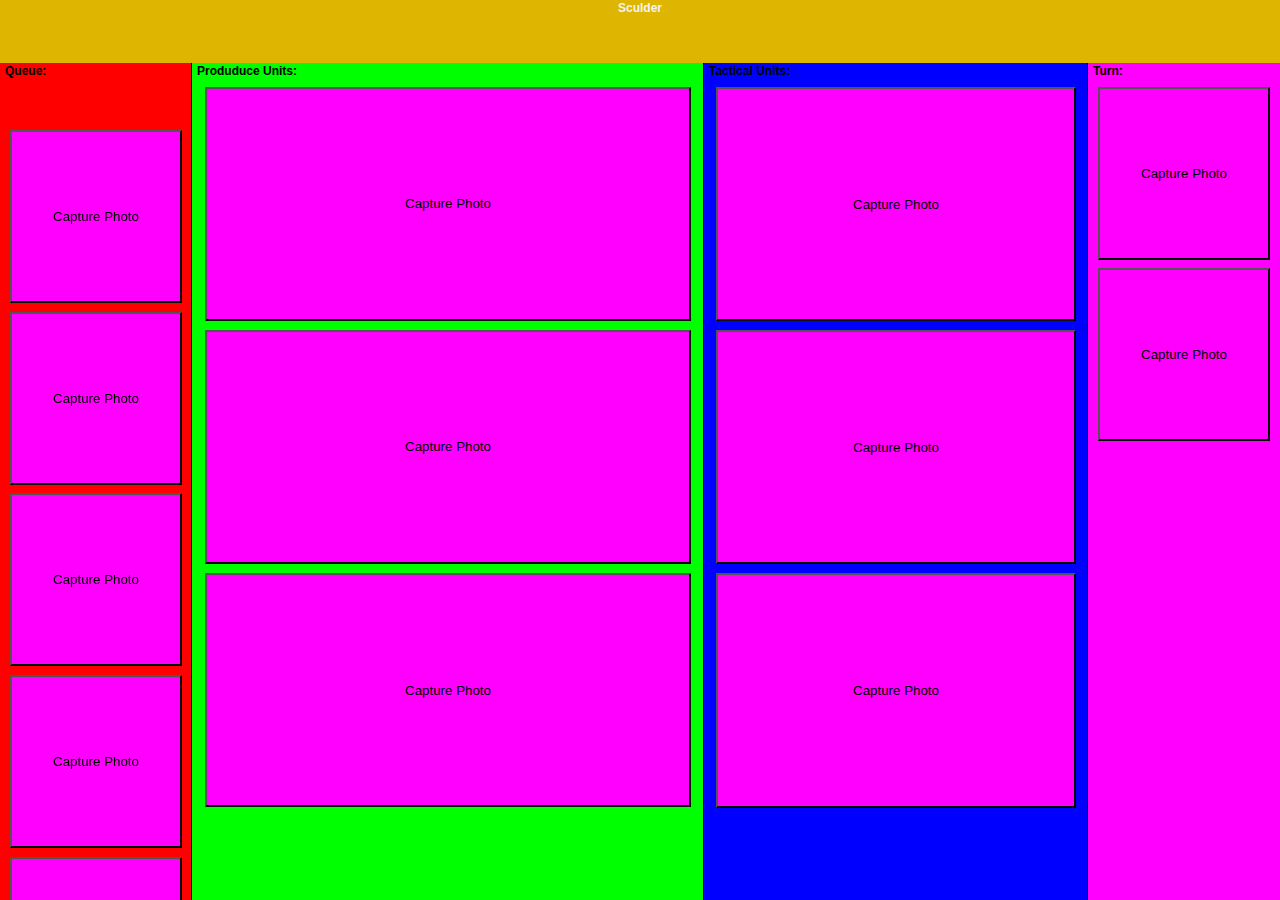
==== index.html @ 72d276f3 "full their layout" ====
<!DOCTYPE HTML>
<html>
    <head>
		<title>Sculder</title>
        <link rel="stylesheet" href="css/styles.css" />
		<meta name="viewport" content="width=device-width, initial-scale=1.0, user-scalable=0, minimum-scale=1.0, maximum-scale=1.0">
		<meta name="apple-mobile-web-app-capable" content="yes" />
		<script src="js/phonegap.js"></script>
		<script type="text/javascript" src="js/iscroll.js"></script>
		<script type="text/javascript" src="js/jquery.js"></script>
		<script>
			document.addEventListener('touchmove', function(e) { e.preventDefault(); }, false);
		</script>
		<script type="text/javascript">
			var myScroll;
			function loaded() {
				myScroll = new iScroll('wrapper', { hScrollbar: false, vScrollbar: false });
			}
			document.addEventListener('touchmove', function (e) { e.preventDefault(); }, false);
			document.addEventListener('DOMContentLoaded', function () { setTimeout(loaded, 200); }, false);
		</script>
		
		<script type="text/javascript">
			$(window).load(function(){
				var qw = $('.que_btn').width();
				$('.que_btn').css({
					'height': qw + 'px'
				});
				var tw = $('.turn_btn').width();
				$('.turn_btn').css({
					'height': tw + 'px'
				});
			});
		</script>


	</head>

	
	<body>
		<header>
			<h1>Sculder</h1>
		</header>
		<footer>
			<div id="their_que">
				<div id="border-right"></div>
				<h2>Queue:</h2>
				<div id="wrapper" style="overflow: hidden;">
					<div id="scroller" style="-webkit-transition: -webkit-transform 0ms; -webkit-transform-origin: 0px 0px;">
						<ul id="thelist">
							<div class="que_btn"><button onclick="">Capture Photo</button></div>
							<div class="que_btn"><button onclick="">Capture Photo</button></div>
							<div class="que_btn"><button onclick="">Capture Photo</button></div>
							<div class="que_btn"><button onclick="">Capture Photo</button></div>
							<div class="que_btn"><button onclick="">Capture Photo</button></div>
						</ul>
					</div>
				</div>
			</div>
			
			<div id="their_production">
				<div id="border-right"></div>
				<h2>Produduce Units:</h2>
				<div class="prod_btn"><button onclick="">Capture Photo</button></div>
				<div class="prod_btn"><button onclick="">Capture Photo</button></div>
				<div class="prod_btn"><button onclick="">Capture Photo</button></div>
			</div>
			
			<div id="their_tactical">
				<div id="border-right"></div>
				<h2>Tactical Units:</h2>
				<div class="tact_btn"><button onclick="">Capture Photo</button></div>
				<div class="tact_btn"><button onclick="">Capture Photo</button></div>
				<div class="tact_btn"><button onclick="">Capture Photo</button></div>				
			</div>
			
			<div id="their_trun">
				<h2>Turn:</h2>
				<div class="turn_btn"><button onclick="">Capture Photo</button></div>
				<div class="turn_btn"><button onclick="">Capture Photo</button></div>
			</div>
		</footer>
	</body>

</html>
---- css/styles.css ----
/*  Main Styles */
body{
    background: #222;
	font-family:Verdana,Arial;
	font-size:12px;
}
header{
    top:0; left:0;
    height:7%;
    background-color:#deb500;
    padding:0;
    position:absolute;
    width:100%;
    text-align:center;
    color:#f3f3f3;
    font-weight:bold;
}

footer{
	left:0;
	top:7%;
    height:93%;
    background-color:#FFFFFF;
    position:absolute;
    width:100%;
}

h1{
	margin: 0px;
	margin-top: 1px;
	font-size:1em;
}

h2{
	margin: 0px;
	margin-top: 1px;
	margin-left: 5px;
	font-size:1em;
}
#wrapper {
    position:absolute;
    z-index:1;
    top:5%; bottom:0%; left:0;
    width:100%;
    overflow:auto;
}
#main-content {
    position:absolute;
    z-index:1;
    width:100%;
    padding:0;
}

/**********design************/

#border-right{
	width:1px;
    background-color:#000;
	height:100%;
	float:right;
}

#border-left{
	width:1px;
    background-color:#000;
	height:100%;
	float:left;
}

#their_que{
	height:100%;
	width:15%;
    background-color:#FF0000;
	float:left;
}


#their_production{
	height:100%;
	width:40%;
    background-color:#00FF00;
	float:left;
}

#their_tactical{
	height:100%;
	width:30%;
    background-color:#0000FF;
	float:left;
}

#their_trun{
	height:100%;
	width:15%;
    background-color:#FF00FF;
	float:left;
}

/***********stuff**********/
.que_btn{
	width:90%;
	margin-left:5%;
	margin-top:4.5%;
	float:left;
}

.prod_btn{
	width:95%;
	height:28%;
	margin-left:2.5%;
	margin-top:1.7%;
	float:left;
}

.tact_btn{
	width:94%;
	height:28%;
	margin-left:3%;
	margin-top:2.3%;
	float:left;
}

.turn_btn{
	width:90%;
	margin-left:5%;
	margin-top:4.5%;
	float:left;
}


button{
    background-color:#FF00FF;
	width:100%;
	height:100%;
	float:left;
}

#wrapper {
	left:0;
	top:7%;
	width:15%;
}

#scroller {
	width:100%;
	padding:0;
}

#scroller ul {
	list-style:none;
	padding:0;
	margin:0;
	width:100%;
	text-align:left;
	overflow:hidden;
}
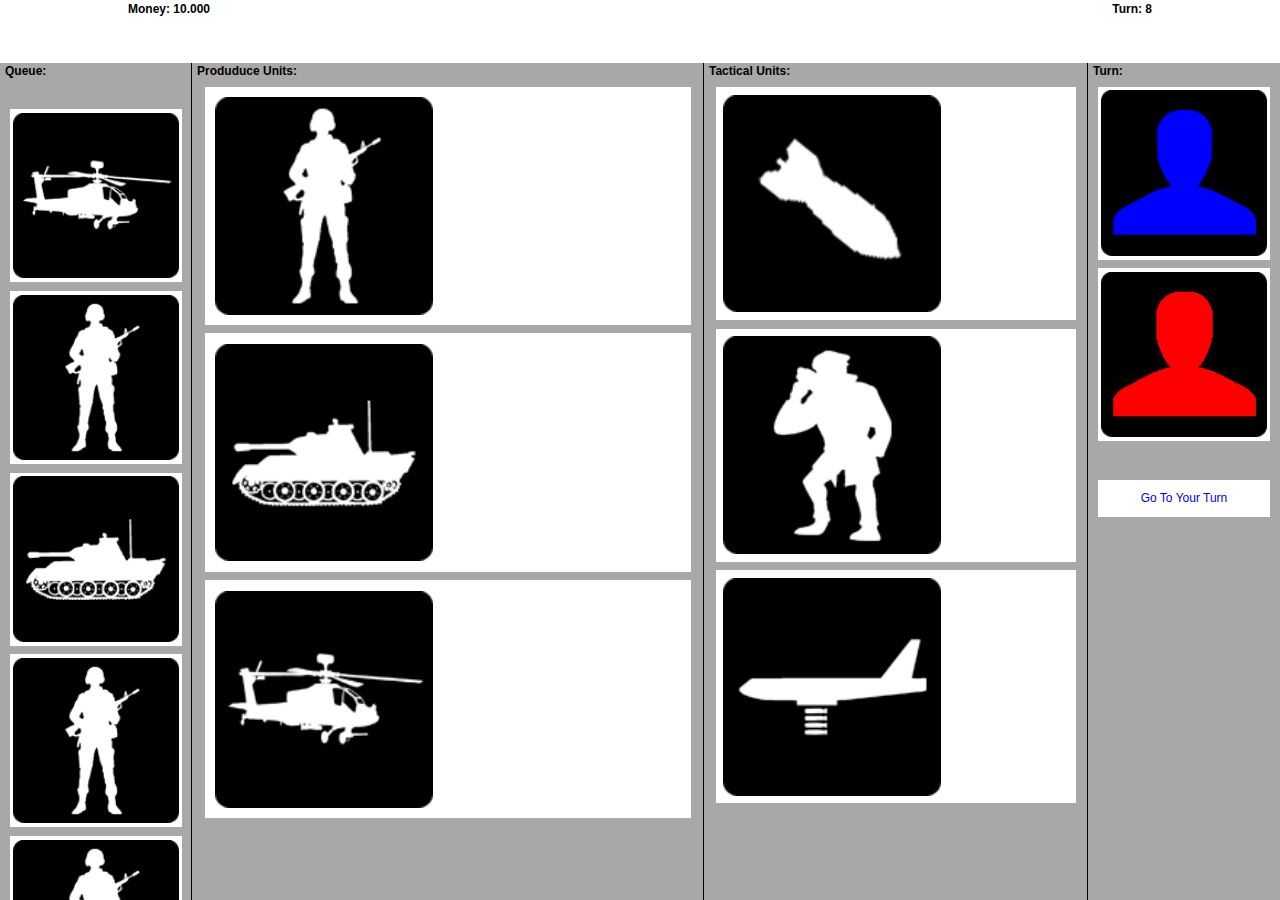
==== commit a5c7f7fb: "full layout" ====
--- a/index.html
+++ b/index.html
@@ -1,16 +1,13 @@
 <!DOCTYPE HTML>
 <html>
     <head>
-		<title>Sculder</title>
-        <link rel="stylesheet" href="css/styles.css" />
+		<title>Their Turn</title>
+        <link rel="stylesheet" href="css/their_style.css" />
 		<meta name="viewport" content="width=device-width, initial-scale=1.0, user-scalable=0, minimum-scale=1.0, maximum-scale=1.0">
 		<meta name="apple-mobile-web-app-capable" content="yes" />
 		<script src="js/phonegap.js"></script>
 		<script type="text/javascript" src="js/iscroll.js"></script>
 		<script type="text/javascript" src="js/jquery.js"></script>
-		<script>
-			document.addEventListener('touchmove', function(e) { e.preventDefault(); }, false);
-		</script>
 		<script type="text/javascript">
 			var myScroll;
 			function loaded() {
@@ -39,20 +36,20 @@
 	
 	<body>
 		<header>
-			<h1>Sculder</h1>
+			<h1>Money: 10.000</h1><h3>Turn: 8</h3>
 		</header>
 		<footer>
 			<div id="their_que">
 				<div id="border-right"></div>
 				<h2>Queue:</h2>
 				<div id="wrapper" style="overflow: hidden;">
-					<div id="scroller" style="-webkit-transition: -webkit-transform 0ms; -webkit-transform-origin: 0px 0px;">
+					<div id="scroller" style="-webkit-transition: -webkit-transform 0ms; -webkit-transform-origin: 0px 0px; -webkit-transform: translate(0px, 0px) scale(1) translateZ(0px);">
 						<ul id="thelist">
-							<div class="que_btn"><button onclick="">Capture Photo</button></div>
-							<div class="que_btn"><button onclick="">Capture Photo</button></div>
-							<div class="que_btn"><button onclick="">Capture Photo</button></div>
-							<div class="que_btn"><button onclick="">Capture Photo</button></div>
-							<div class="que_btn"><button onclick="">Capture Photo</button></div>
+							<div class="que_btn"><img src="img/unit_3.png"/></div>
+							<div class="que_btn"><img src="img/unit_1.png"/></div>
+							<div class="que_btn"><img src="img/unit_2.png"/></div>
+							<div class="que_btn"><img src="img/unit_1.png"/></div>
+							<div class="que_btn"><img src="img/unit_1.png"/></div>
 						</ul>
 					</div>
 				</div>
@@ -61,23 +58,24 @@
 			<div id="their_production">
 				<div id="border-right"></div>
 				<h2>Produduce Units:</h2>
-				<div class="prod_btn"><button onclick="">Capture Photo</button></div>
-				<div class="prod_btn"><button onclick="">Capture Photo</button></div>
-				<div class="prod_btn"><button onclick="">Capture Photo</button></div>
+				<div class="prod_btn"><img src="img/unit_1.png"/></div>
+				<div class="prod_btn"><img src="img/unit_2.png"/></div>
+				<div class="prod_btn"><img src="img/unit_3.png"/></div>
 			</div>
 			
 			<div id="their_tactical">
 				<div id="border-right"></div>
 				<h2>Tactical Units:</h2>
-				<div class="tact_btn"><button onclick="">Capture Photo</button></div>
-				<div class="tact_btn"><button onclick="">Capture Photo</button></div>
-				<div class="tact_btn"><button onclick="">Capture Photo</button></div>				
+				<div class="tact_btn"><img src="img/tact_1.png"/></div>
+				<div class="tact_btn"><img src="img/tact_2.png"/></div>
+				<div class="tact_btn"><img src="img/tact_3.png"/></div>				
 			</div>
 			
 			<div id="their_trun">
 				<h2>Turn:</h2>
-				<div class="turn_btn"><button onclick="">Capture Photo</button></div>
-				<div class="turn_btn"><button onclick="">Capture Photo</button></div>
+				<div class="turn_btn"><img src="img/user_1.png"/></div>
+				<div class="turn_btn"><img src="img/user_2.png"/></div>
+				<a href="your.html"><div class="your_turn_btn">Go To Your Turn</div></a>
 			</div>
 		</footer>
 	</body>
--- a/css/their_style.css
+++ b/css/their_style.css
@@ -0,0 +1,253 @@
+/*  Main Styles */
+body{
+    background: #222;
+	font-family:Verdana,Arial;
+	font-size:12px;
+	overflow:hidden;
+}
+header{
+    top:0; left:0;
+    height:7%;
+    background-color:#FFFFFF;
+    padding:0;
+    position:absolute;
+    width:100%;
+    text-align:center;
+    color:#000;
+    font-weight:bold;
+}
+
+footer{
+	left:0;
+	top:7%;
+    height:93%;
+    background-color:#FFFFFF;
+    position:absolute;
+    width:100%;
+}
+
+h1{
+	margin: 0px;
+	margin-top: 2px;
+	margin-left: 10%;
+	font-size:1em;
+	float: left;
+}
+
+h3{
+	margin: 0px;
+	margin-top: 2px;
+	margin-right:10%;
+	font-size:1em;
+	float: right;
+}
+
+h2{
+	margin: 0px;
+	margin-top: 1px;
+	margin-left: 5px;
+	font-size:1em;
+}
+#wrapper {
+    position:absolute;
+    z-index:1;
+    top:5%; bottom:0%; left:0;
+    width:100%;
+    overflow:auto;
+}
+#main-content {
+    position:absolute;
+    z-index:1;
+    width:100%;
+    padding:0;
+}
+
+/**********design************/
+
+#border-right{
+	width:1px;
+    background-color:#000;
+	height:100%;
+	float:right;
+}
+
+#border-left{
+	width:1px;
+    background-color:#000;
+	height:100%;
+	float:left;
+}
+
+#their_que{
+	height:100%;
+	width:15%;
+    background-color:#a8a8a8;
+	float:left;
+}
+
+
+#their_production{
+	height:100%;
+	width:40%;
+    background-color:#a8a8a8;
+	float:left;
+}
+
+#their_tactical{
+	height:100%;
+	width:30%;
+    background-color:#a8a8a8;
+	float:left;
+}
+
+#their_trun{
+	height:100%;
+	width:15%;
+    background-color:#a8a8a8;
+	float:left;
+}
+
+#your_units{
+	height:100%;
+	width:45%;
+    background-color:#a8a8a8;
+	float:left;
+}
+
+
+#your_baracks{
+	height:100%;
+	width:40%;
+    background-color:#a8a8a8;
+	float:left;
+}
+
+#your_turn{
+	height:100%;
+	width:15%;
+    background-color:#a8a8a8;
+	float:left;
+}
+
+/***********stuff**********/
+.que_btn{
+	width:86%;
+	margin-left:5%;
+	margin-top:4.5%;
+	float:left;
+	padding:2%;
+    background-color:#FFFFFF;
+}
+
+.prod_btn{
+	width:91%;
+	height:26%;
+	margin-left:2.5%;
+	margin-top:1.7%;
+	float:left;
+	padding:2%;
+    background-color:#FFFFFF;
+}
+
+.tact_btn{
+	width:90%;
+	height:26%;
+	margin-left:3%;
+	margin-top:2.3%;
+	float:left;
+	padding:2%;
+    background-color:#FFFFFF;
+}
+
+.turn_btn{
+	width:86%;
+	margin-left:5%;
+	margin-top:4.5%;
+	float:left;
+	padding:2%;
+    background-color:#FFFFFF;
+}
+
+
+button{
+    background-color:#FF00FF;
+	width:100%;
+	height:100%;
+	float:left;
+	padding:0px;
+}
+
+#wrapper {
+	left:0;
+	top:4.5%;
+	width:15%;
+}
+
+#scroller {
+	width:100%;
+	padding:0;
+}
+
+#scroller ul {
+	list-style:none;
+	padding:0;
+	margin:0;
+	width:100%;
+	text-align:left;
+	overflow:hidden;
+}
+
+
+.que_btn img {
+    width:100%;
+    height:100%;
+	margin:0px;
+}
+
+.prod_btn img {
+    width:auto;
+    height:100%;
+	float:left;
+	margin:0px;
+}
+
+.tact_btn img {
+    width:auto;
+    height:100%;
+	float:left;
+	margin:0px;
+}
+
+.turn_btn img {
+    width:auto;
+    height:100%;
+	float:left;
+	margin:0px;
+}
+
+.your_turn_btn{
+	width:86%;
+	margin-top:20%;
+	margin-left:5%;
+	text-align:center;
+	padding:2%;
+	padding-top:6%;
+	padding-bottom:6%;
+    background-color:#FFFFFF;
+	float:left;
+}
+
+.unit_btn{
+	width:25.5%;
+	margin-left:3%;
+	margin-top:3%;
+	float:left;
+	padding:2%;
+    background-color:#FFFFFF;
+}
+
+.unit_btn img {
+    width:100%;
+    height:100%;
+	margin:0px;
+}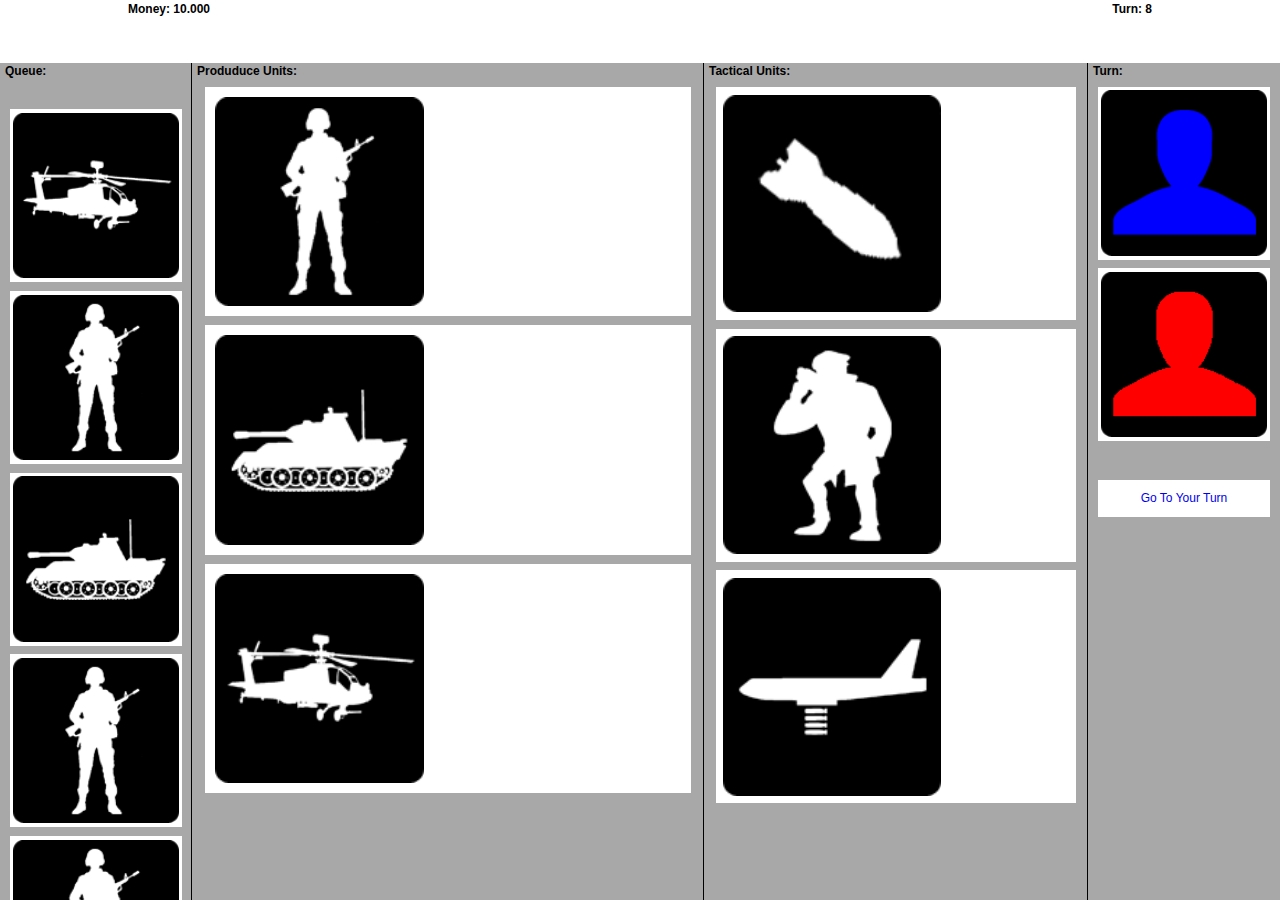
==== commit 7736ba24: "fix hope" ====
--- a/index.html
+++ b/index.html
@@ -58,9 +58,9 @@
 			<div id="their_production">
 				<div id="border-right"></div>
 				<h2>Produduce Units:</h2>
-				<div class="prod_btn"><img src="img/unit_1.png"/></div>
-				<div class="prod_btn"><img src="img/unit_2.png"/></div>
-				<div class="prod_btn"><img src="img/unit_3.png"/></div>
+				<div class="prod_btn"><div class="prod_btn_img"><img src="img/unit_1.png"/></div></div>
+				<div class="prod_btn"><div class="prod_btn_img"><img src="img/unit_2.png"/></div></div>
+				<div class="prod_btn"><div class="prod_btn_img"><img src="img/unit_3.png"/></div></div>
 			</div>
 			
 			<div id="their_tactical">
--- a/css/their_style.css
+++ b/css/their_style.css
@@ -141,12 +141,18 @@
 
 .prod_btn{
 	width:91%;
-	height:26%;
+	height:25%;
 	margin-left:2.5%;
 	margin-top:1.7%;
 	float:left;
 	padding:2%;
     background-color:#FFFFFF;
+}
+
+.prod_btn_img{
+	width:31%;
+	height:100%;
+	float:left;
 }
 
 .tact_btn{
@@ -204,16 +210,16 @@
 	margin:0px;
 }
 
-.prod_btn img {
+.prod_btn_img img {
+    height:100%;
     width:auto;
-    height:100%;
 	float:left;
 	margin:0px;
 }
 
 .tact_btn img {
+    height:100%;
     width:auto;
-    height:100%;
 	float:left;
 	margin:0px;
 }
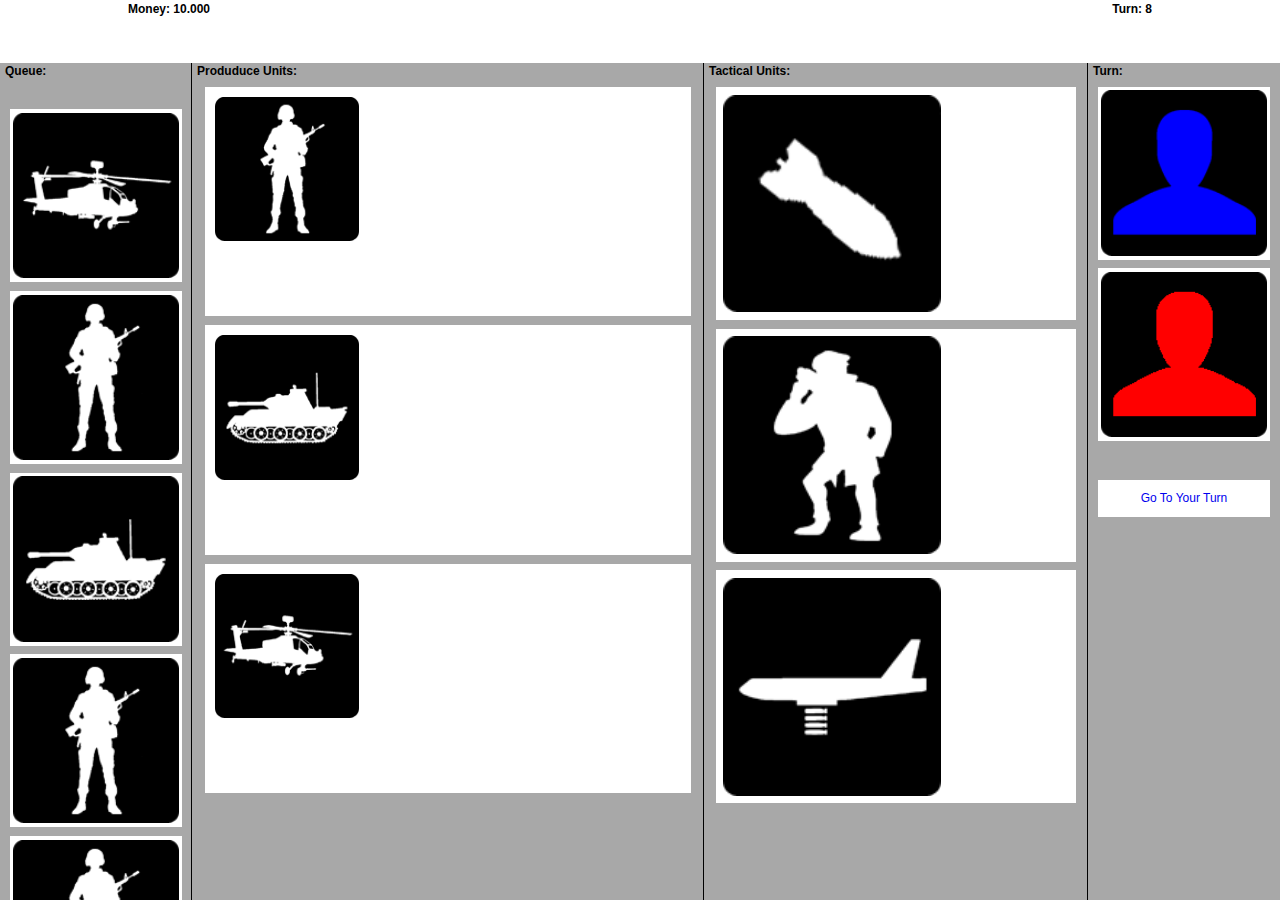
==== commit b55c1da8: "popup_start" ====
--- a/index.html
+++ b/index.html
@@ -29,15 +29,23 @@
 				});
 			});
 		</script>
-
-
+		
+		<link type='text/css' href='css/basic.css' rel='stylesheet' media='screen' />
+		<script type='text/javascript' src='js/jquery.simplemodal.js'></script>
+		<script type='text/javascript' src='js/basic.js'></script>
+		
 	</head>
 
 	
 	<body>
+	<div id='container'>
+	<div id='content'>
+	<div id='basic-modal'>
+	
 		<header>
 			<h1>Money: 10.000</h1><h3>Turn: 8</h3>
 		</header>
+		
 		<footer>
 			<div id="their_que">
 				<div id="border-right"></div>
@@ -58,7 +66,7 @@
 			<div id="their_production">
 				<div id="border-right"></div>
 				<h2>Produduce Units:</h2>
-				<div class="prod_btn"><div class="prod_btn_img"><img src="img/unit_1.png"/></div></div>
+				<a href='#' class='basic'><div class="prod_btn"><div class="prod_btn_img"><img src="img/unit_1.png"/></div></div></a>
 				<div class="prod_btn"><div class="prod_btn_img"><img src="img/unit_2.png"/></div></div>
 				<div class="prod_btn"><div class="prod_btn_img"><img src="img/unit_3.png"/></div></div>
 			</div>
@@ -77,7 +85,22 @@
 				<div class="turn_btn"><img src="img/user_2.png"/></div>
 				<a href="your.html"><div class="your_turn_btn">Go To Your Turn</div></a>
 			</div>
+			
 		</footer>
+	</div>
+		<!-- modal content -->
+		<div id="basic-modal-content">
+			<h3>Basic Modal Dialog</h3>
+			<p>For this demo, SimpleModal is using this "hidden" data for its content. You can also populate the modal dialog with an AJAX response, standard HTML or DOM element(s).</p>
+			<button>hoi</button>
+		</div>
+
+		<!-- preload the images -->
+		<div style='display:none'>
+			<img src='img/basic/x.png' alt='' />
+		</div>
+	</div>
+	</div>
 	</body>
 
 </html>--- a/css/their_style.css
+++ b/css/their_style.css
@@ -211,8 +211,8 @@
 }
 
 .prod_btn_img img {
-    height:100%;
-    width:auto;
+    height:auto;
+    width:100%;
 	float:left;
 	margin:0px;
 }
--- a/css/basic.css
+++ b/css/basic.css
@@ -0,0 +1,55 @@
+/*
+ * SimpleModal Basic Modal Dialog
+ * http://simplemodal.com
+ *
+ * Copyright (c) 2013 Eric Martin - http://ericmmartin.com
+ *
+ * Licensed under the MIT license:
+ *   http://www.opensource.org/licenses/mit-license.php
+ */
+
+#basic-modal-content {display:none;}
+
+#basic2-modal-content {display:none;}
+
+/* Overlay */
+#simplemodal-overlay {background-color:#000;}
+
+/* Container */
+#simplemodal-container {
+	height:70%; 
+	width:70%; 
+	color:#bbb; 
+	background-color:#333; 
+	border:4px solid #444; 
+	padding:12px;
+}
+#simplemodal-container .simplemodal-data {
+	padding:8px;
+}
+#simplemodal-container code {
+	background:#141414;
+	border-left:3px solid #65B43D;
+	color:#bbb;
+	display:block;
+	font-size:12px;
+	margin-bottom:12px;
+	padding:4px 6px 6px;
+}
+#simplemodal-container a {
+	color:#ddd;
+}
+#simplemodal-container a.modalCloseImg {
+	background:url(../img/basic/x.png) no-repeat;
+	width:25px;
+	height:29px;
+	display:inline;
+	z-index:3200;
+	position:absolute;
+	top:-15px;
+	right:-16px;
+	cursor:pointer;
+}
+#simplemodal-container h3 {
+	color:#84b8d9;
+}
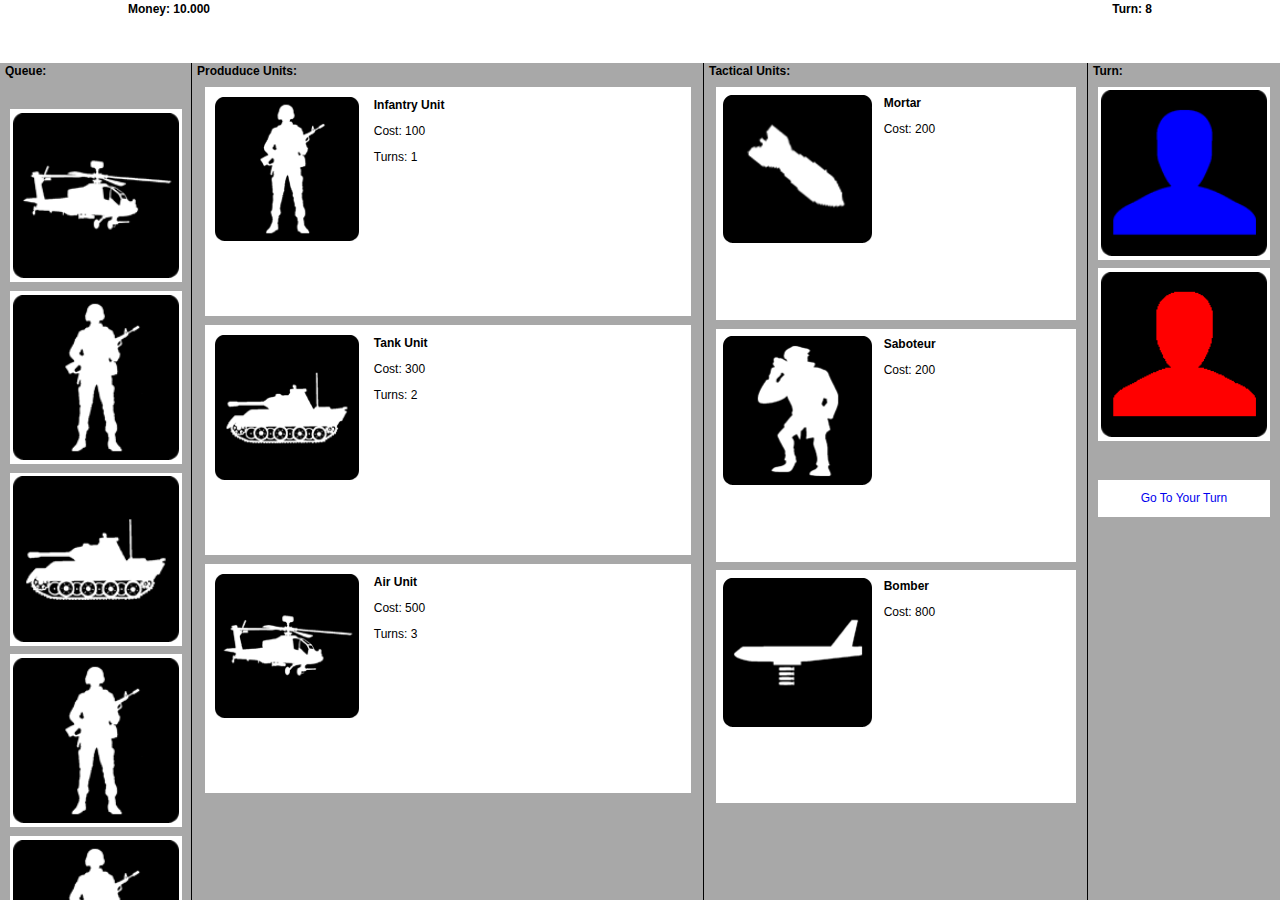
==== commit 7196425d: "popup update" ====
--- a/index.html
+++ b/index.html
@@ -66,17 +66,68 @@
 			<div id="their_production">
 				<div id="border-right"></div>
 				<h2>Produduce Units:</h2>
-				<a href='#' class='basic'><div class="prod_btn"><div class="prod_btn_img"><img src="img/unit_1.png"/></div></div></a>
-				<div class="prod_btn"><div class="prod_btn_img"><img src="img/unit_2.png"/></div></div>
-				<div class="prod_btn"><div class="prod_btn_img"><img src="img/unit_3.png"/></div></div>
+				<a href='#' class='prod1'>
+					<div class="prod_btn">
+						<div class="prod_btn_img"><img src="img/unit_1.png"/></div>
+						<div class="prod_btn_txt_box">
+							<h2>Infantry Unit</h2>
+							<p>Cost: 100</p>
+							<p>Turns: 1</p>
+						</div>
+					</div>
+				</a>
+				<a href='#' class='prod2'>
+					<div class="prod_btn">
+						<div class="prod_btn_img"><img src="img/unit_2.png"/></div>
+						<div class="prod_btn_txt_box">
+							<h2>Tank Unit</h2>
+							<p>Cost: 300</p>
+							<p>Turns: 2</p>
+						</div>
+					</div>
+				</a>
+				<a href='#' class='prod3'>
+					<div class="prod_btn">
+						<div class="prod_btn_img"><img src="img/unit_3.png"/></div>
+						<div class="prod_btn_txt_box">
+							<h2>Air Unit</h2>
+							<p>Cost: 500</p>
+							<p>Turns: 3</p>
+						</div>
+					</div>
+				</a>
 			</div>
 			
 			<div id="their_tactical">
 				<div id="border-right"></div>
 				<h2>Tactical Units:</h2>
-				<div class="tact_btn"><img src="img/tact_1.png"/></div>
-				<div class="tact_btn"><img src="img/tact_2.png"/></div>
-				<div class="tact_btn"><img src="img/tact_3.png"/></div>				
+				<a href='#' class='tact1'>
+					<div class="tact_btn">
+						<div class="tact_btn_img"><img src="img/tact_1.png"/></div>
+						<div class="tact_btn_txt_box">
+							<h2>Mortar</h2>
+							<p>Cost: 200</p>
+						</div>
+					</div>
+				</a>
+				<a href='#' class='tact2'>
+					<div class="tact_btn">
+						<div class="tact_btn_img"><img src="img/tact_2.png"/></div>
+						<div class="tact_btn_txt_box">
+							<h2>Saboteur</h2>
+							<p>Cost: 200</p>
+						</div>
+					</div>
+				</a>
+				<a href='#' class='tact3'>
+					<div class="tact_btn">
+						<div class="tact_btn_img"><img src="img/tact_3.png"/></div>
+						<div class="tact_btn_txt_box">
+							<h2>Bomber</h2>
+							<p>Cost: 800</p>
+						</div>
+					</div>
+				</a>		
 			</div>
 			
 			<div id="their_trun">
@@ -89,10 +140,30 @@
 		</footer>
 	</div>
 		<!-- modal content -->
-		<div id="basic-modal-content">
-			<h3>Basic Modal Dialog</h3>
-			<p>For this demo, SimpleModal is using this "hidden" data for its content. You can also populate the modal dialog with an AJAX response, standard HTML or DOM element(s).</p>
-			<button>hoi</button>
+		<div id="prod1">
+			<h2>Produce Infantry Unit</h2>
+			<p>some text</p>
+			<button>Confirm</button>
+		</div>
+		<div id="prod2">
+			For this demo, SimpleModal is using this "hidden" data for its content. You can also populate the modal dialog with an AJAX response, standard HTML or DOM element(s).
+			<button>hoi 2</button>
+		</div>
+		<div id="prod3">
+			For this demo, SimpleModal is using this "hidden" data for its content. You can also populate the modal dialog with an AJAX response, standard HTML or DOM element(s).
+			<button>hoi 3</button>
+		</div>
+		<div id="tact1">
+			For this demo, SimpleModal is using this "hidden" data for its content. You can also populate the modal dialog with an AJAX response, standard HTML or DOM element(s).
+			<button>hoi 1</button>
+		</div>
+		<div id="tact2">
+			For this demo, SimpleModal is using this "hidden" data for its content. You can also populate the modal dialog with an AJAX response, standard HTML or DOM element(s).
+			<button>hoi 2</button>
+		</div>
+		<div id="tact3">
+			For this demo, SimpleModal is using this "hidden" data for its content. You can also populate the modal dialog with an AJAX response, standard HTML or DOM element(s).
+			<button>hoi 3</button>
 		</div>
 
 		<!-- preload the images -->
--- a/css/their_style.css
+++ b/css/their_style.css
@@ -34,6 +34,20 @@
 	float: left;
 }
 
+h2{
+	margin: 0px;
+	margin-top: 1px;
+	margin-left: 5px;
+	font-size:1em;
+	color:#000;
+}
+
+p{
+	margin-left: 5px;
+	font-size:1em;
+	color:#000;
+}
+
 h3{
 	margin: 0px;
 	margin-top: 2px;
@@ -42,12 +56,7 @@
 	float: right;
 }
 
-h2{
-	margin: 0px;
-	margin-top: 1px;
-	margin-left: 5px;
-	font-size:1em;
-}
+
 #wrapper {
     position:absolute;
     z-index:1;
@@ -155,6 +164,13 @@
 	float:left;
 }
 
+.prod_btn_txt_box{
+	margin-left:2%;
+	width:67%;
+	height:100%;
+	float:left;
+}
+
 .tact_btn{
 	width:90%;
 	height:26%;
@@ -163,6 +179,19 @@
 	float:left;
 	padding:2%;
     background-color:#FFFFFF;
+}
+
+.tact_btn_img{
+	width:43%;
+	height:100%;
+	float:left;
+}
+
+.tact_btn_txt_box{
+	margin-left:2%;
+	width:55%;
+	height:100%;
+	float:left;
 }
 
 .turn_btn{
@@ -217,9 +246,9 @@
 	margin:0px;
 }
 
-.tact_btn img {
-    height:100%;
-    width:auto;
+.tact_btn_img img {
+    height:auto;
+    width:100%;
 	float:left;
 	margin:0px;
 }
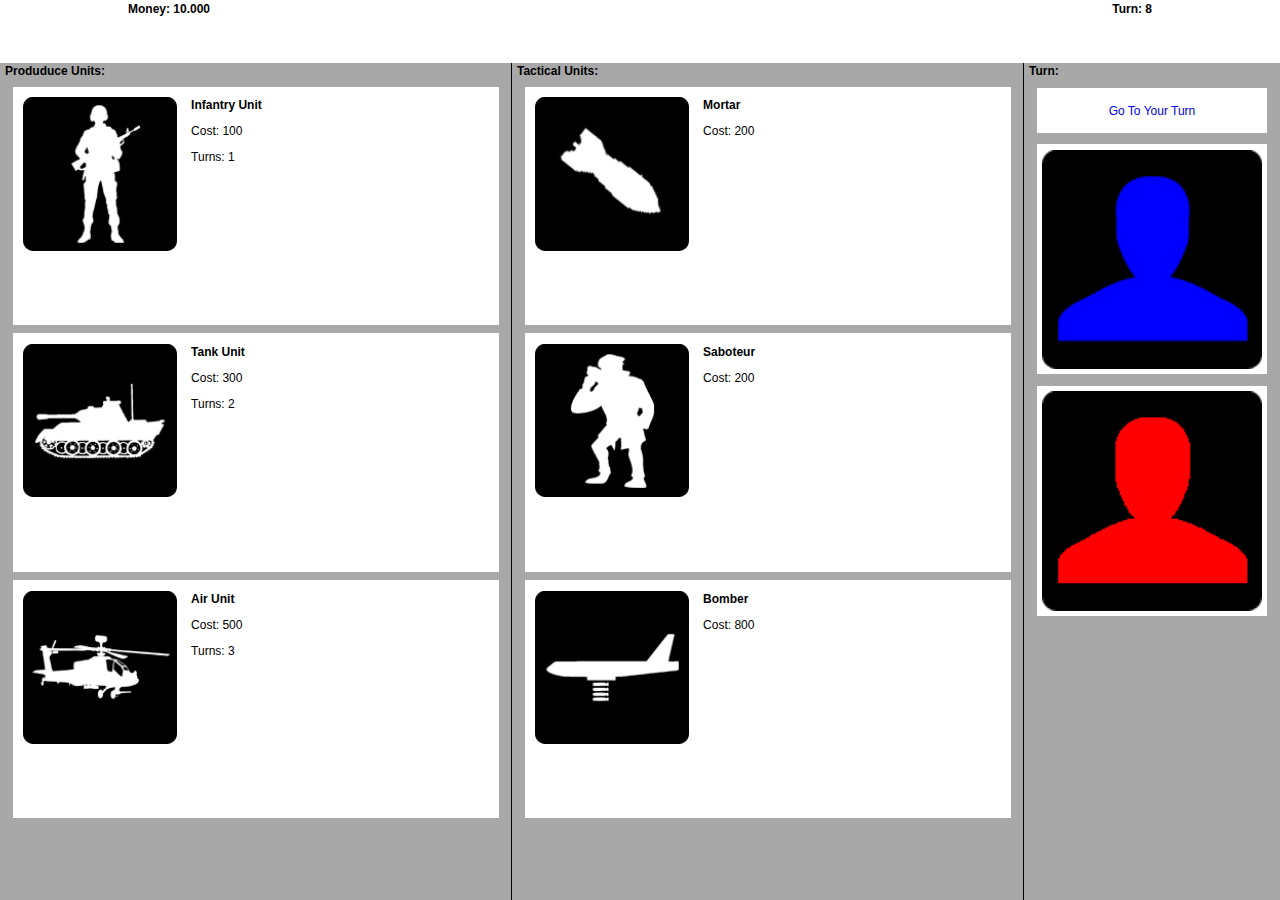
==== commit ae58dd0d: "new design" ====
--- a/index.html
+++ b/index.html
@@ -47,22 +47,6 @@
 		</header>
 		
 		<footer>
-			<div id="their_que">
-				<div id="border-right"></div>
-				<h2>Queue:</h2>
-				<div id="wrapper" style="overflow: hidden;">
-					<div id="scroller" style="-webkit-transition: -webkit-transform 0ms; -webkit-transform-origin: 0px 0px; -webkit-transform: translate(0px, 0px) scale(1) translateZ(0px);">
-						<ul id="thelist">
-							<div class="que_btn"><img src="img/unit_3.png"/></div>
-							<div class="que_btn"><img src="img/unit_1.png"/></div>
-							<div class="que_btn"><img src="img/unit_2.png"/></div>
-							<div class="que_btn"><img src="img/unit_1.png"/></div>
-							<div class="que_btn"><img src="img/unit_1.png"/></div>
-						</ul>
-					</div>
-				</div>
-			</div>
-			
 			<div id="their_production">
 				<div id="border-right"></div>
 				<h2>Produduce Units:</h2>
@@ -132,38 +116,43 @@
 			
 			<div id="their_trun">
 				<h2>Turn:</h2>
+				<a href="your.html"><div class="your_turn_btn">Go To Your Turn</div></a>
 				<div class="turn_btn"><img src="img/user_1.png"/></div>
 				<div class="turn_btn"><img src="img/user_2.png"/></div>
-				<a href="your.html"><div class="your_turn_btn">Go To Your Turn</div></a>
 			</div>
 			
 		</footer>
 	</div>
 		<!-- modal content -->
 		<div id="prod1">
-			<h2>Produce Infantry Unit</h2>
+			<h4>Produce Infantry Unit</h4>
 			<p>some text</p>
-			<button>Confirm</button>
+			<button class="simplemodal-close">Confirm</button>
 		</div>
 		<div id="prod2">
-			For this demo, SimpleModal is using this "hidden" data for its content. You can also populate the modal dialog with an AJAX response, standard HTML or DOM element(s).
-			<button>hoi 2</button>
+			<h4>Produce Tank Unit</h4>
+			<p>some text</p>
+			<button class="simplemodal-close">Confirm</button>
 		</div>
 		<div id="prod3">
-			For this demo, SimpleModal is using this "hidden" data for its content. You can also populate the modal dialog with an AJAX response, standard HTML or DOM element(s).
-			<button>hoi 3</button>
+			<h4>Produce Air Unit</h4>
+			<p>some text</p>
+			<button class="simplemodal-close">Confirm</button>
 		</div>
 		<div id="tact1">
-			For this demo, SimpleModal is using this "hidden" data for its content. You can also populate the modal dialog with an AJAX response, standard HTML or DOM element(s).
-			<button>hoi 1</button>
+			<h4>Use Mortar</h4>
+			<p>some text</p>
+			<button class="simplemodal-close">Confirm</button>
 		</div>
 		<div id="tact2">
-			For this demo, SimpleModal is using this "hidden" data for its content. You can also populate the modal dialog with an AJAX response, standard HTML or DOM element(s).
-			<button>hoi 2</button>
+			<h4>Use Saboteur</h4>
+			<p>some text</p>
+			<button class="simplemodal-close">Confirm</button>
 		</div>
 		<div id="tact3">
-			For this demo, SimpleModal is using this "hidden" data for its content. You can also populate the modal dialog with an AJAX response, standard HTML or DOM element(s).
-			<button>hoi 3</button>
+			<h4>Use Bomber</h4>
+			<p>some text</p>
+			<button class="simplemodal-close">Confirm</button>
 		</div>
 
 		<!-- preload the images -->
--- a/css/their_style.css
+++ b/css/their_style.css
@@ -40,12 +40,14 @@
 	margin-left: 5px;
 	font-size:1em;
 	color:#000;
+	text-decoration: none;
 }
 
 p{
 	margin-left: 5px;
 	font-size:1em;
 	color:#000;
+	text-decoration: none;
 }
 
 h3{
@@ -55,6 +57,16 @@
 	font-size:1em;
 	float: right;
 }
+
+h4{
+	margin: 0px;
+	margin-top: 1px;
+	margin-left: 5px;
+	font-size:1.8em;
+	color:#FFF;
+	text-decoration: none;
+}
+
 
 
 #wrapper {
@@ -87,70 +99,54 @@
 	float:left;
 }
 
-#their_que{
+
+#their_production{
+	height:100%;
+	width:40%;
+    background-color:#a8a8a8;
+	float:left;
+}
+
+#their_tactical{
+	height:100%;
+	width:40%;
+    background-color:#a8a8a8;
+	float:left;
+}
+
+#their_trun{
+	height:100%;
+	width:20%;
+    background-color:#a8a8a8;
+	float:left;
+}
+
+#your_units{
+	height:100%;
+	width:45%;
+    background-color:#a8a8a8;
+	float:left;
+}
+
+
+#your_baracks{
+	height:100%;
+	width:40%;
+    background-color:#a8a8a8;
+	float:left;
+}
+
+#your_turn{
 	height:100%;
 	width:15%;
     background-color:#a8a8a8;
 	float:left;
 }
 
-
-#their_production{
-	height:100%;
-	width:40%;
-    background-color:#a8a8a8;
-	float:left;
-}
-
-#their_tactical{
-	height:100%;
-	width:30%;
-    background-color:#a8a8a8;
-	float:left;
-}
-
-#their_trun{
-	height:100%;
-	width:15%;
-    background-color:#a8a8a8;
-	float:left;
-}
-
-#your_units{
-	height:100%;
-	width:45%;
-    background-color:#a8a8a8;
-	float:left;
-}
-
-
-#your_baracks{
-	height:100%;
-	width:40%;
-    background-color:#a8a8a8;
-	float:left;
-}
-
-#your_turn{
-	height:100%;
-	width:15%;
-    background-color:#a8a8a8;
-	float:left;
-}
-
 /***********stuff**********/
-.que_btn{
-	width:86%;
-	margin-left:5%;
-	margin-top:4.5%;
-	float:left;
-	padding:2%;
-    background-color:#FFFFFF;
-}
-
 .prod_btn{
 	width:91%;
-	height:25%;
+	height:26%;
 	margin-left:2.5%;
 	margin-top:1.7%;
 	float:left;
@@ -159,37 +155,37 @@
 }
 
 .prod_btn_img{
-	width:31%;
+	width:33%;
 	height:100%;
 	float:left;
 }
 
 .prod_btn_txt_box{
 	margin-left:2%;
-	width:67%;
+	width:65%;
 	height:100%;
 	float:left;
 }
 
 .tact_btn{
-	width:90%;
+	width:91%;
 	height:26%;
-	margin-left:3%;
-	margin-top:2.3%;
+	margin-left:2.5%;
+	margin-top:1.7%;
 	float:left;
 	padding:2%;
     background-color:#FFFFFF;
 }
 
 .tact_btn_img{
-	width:43%;
+	width:33%;
 	height:100%;
 	float:left;
 }
 
 .tact_btn_txt_box{
 	margin-left:2%;
-	width:55%;
+	width:65%;
 	height:100%;
 	float:left;
 }
@@ -205,11 +201,12 @@
 
 
 button{
-    background-color:#FF00FF;
-	width:100%;
-	height:100%;
-	float:left;
-	padding:0px;
+    background-color:#20CC20;
+	width:30%;
+	height:100%;
+	left:10px;
+	bottom:10px;
+	padding:10px;
 }
 
 #wrapper {
@@ -233,12 +230,6 @@
 }
 
 
-.que_btn img {
-    width:100%;
-    height:100%;
-	margin:0px;
-}
-
 .prod_btn_img img {
     height:auto;
     width:100%;
@@ -254,7 +245,7 @@
 }
 
 .turn_btn img {
-    width:auto;
+    width:100%;
     height:100%;
 	float:left;
 	margin:0px;
@@ -262,7 +253,7 @@
 
 .your_turn_btn{
 	width:86%;
-	margin-top:20%;
+	margin-top:4%;
 	margin-left:5%;
 	text-align:center;
 	padding:2%;
--- a/css/basic.css
+++ b/css/basic.css
@@ -20,8 +20,8 @@
 	height:70%; 
 	width:70%; 
 	color:#bbb; 
-	background-color:#333; 
-	border:4px solid #444; 
+	background-color:#777; 
+	border:4px solid #bbb; 
 	padding:12px;
 }
 #simplemodal-container .simplemodal-data {
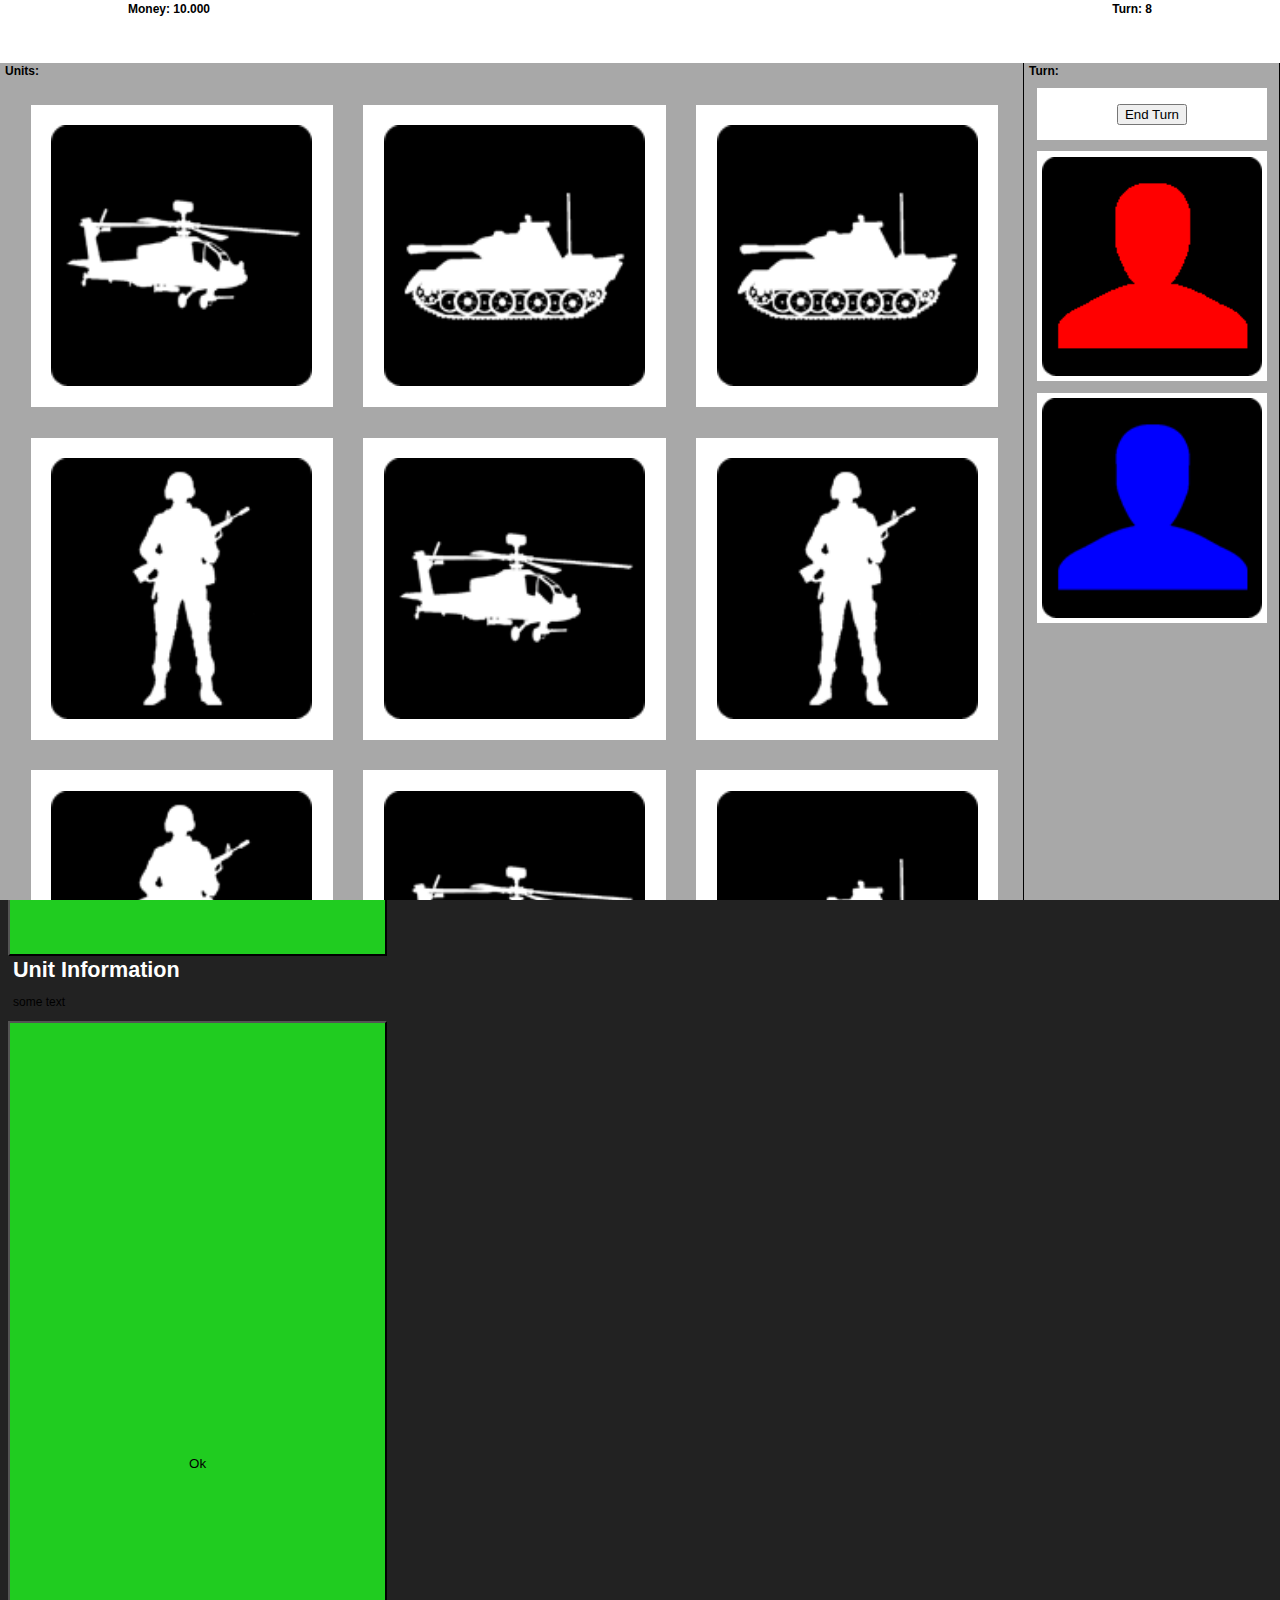
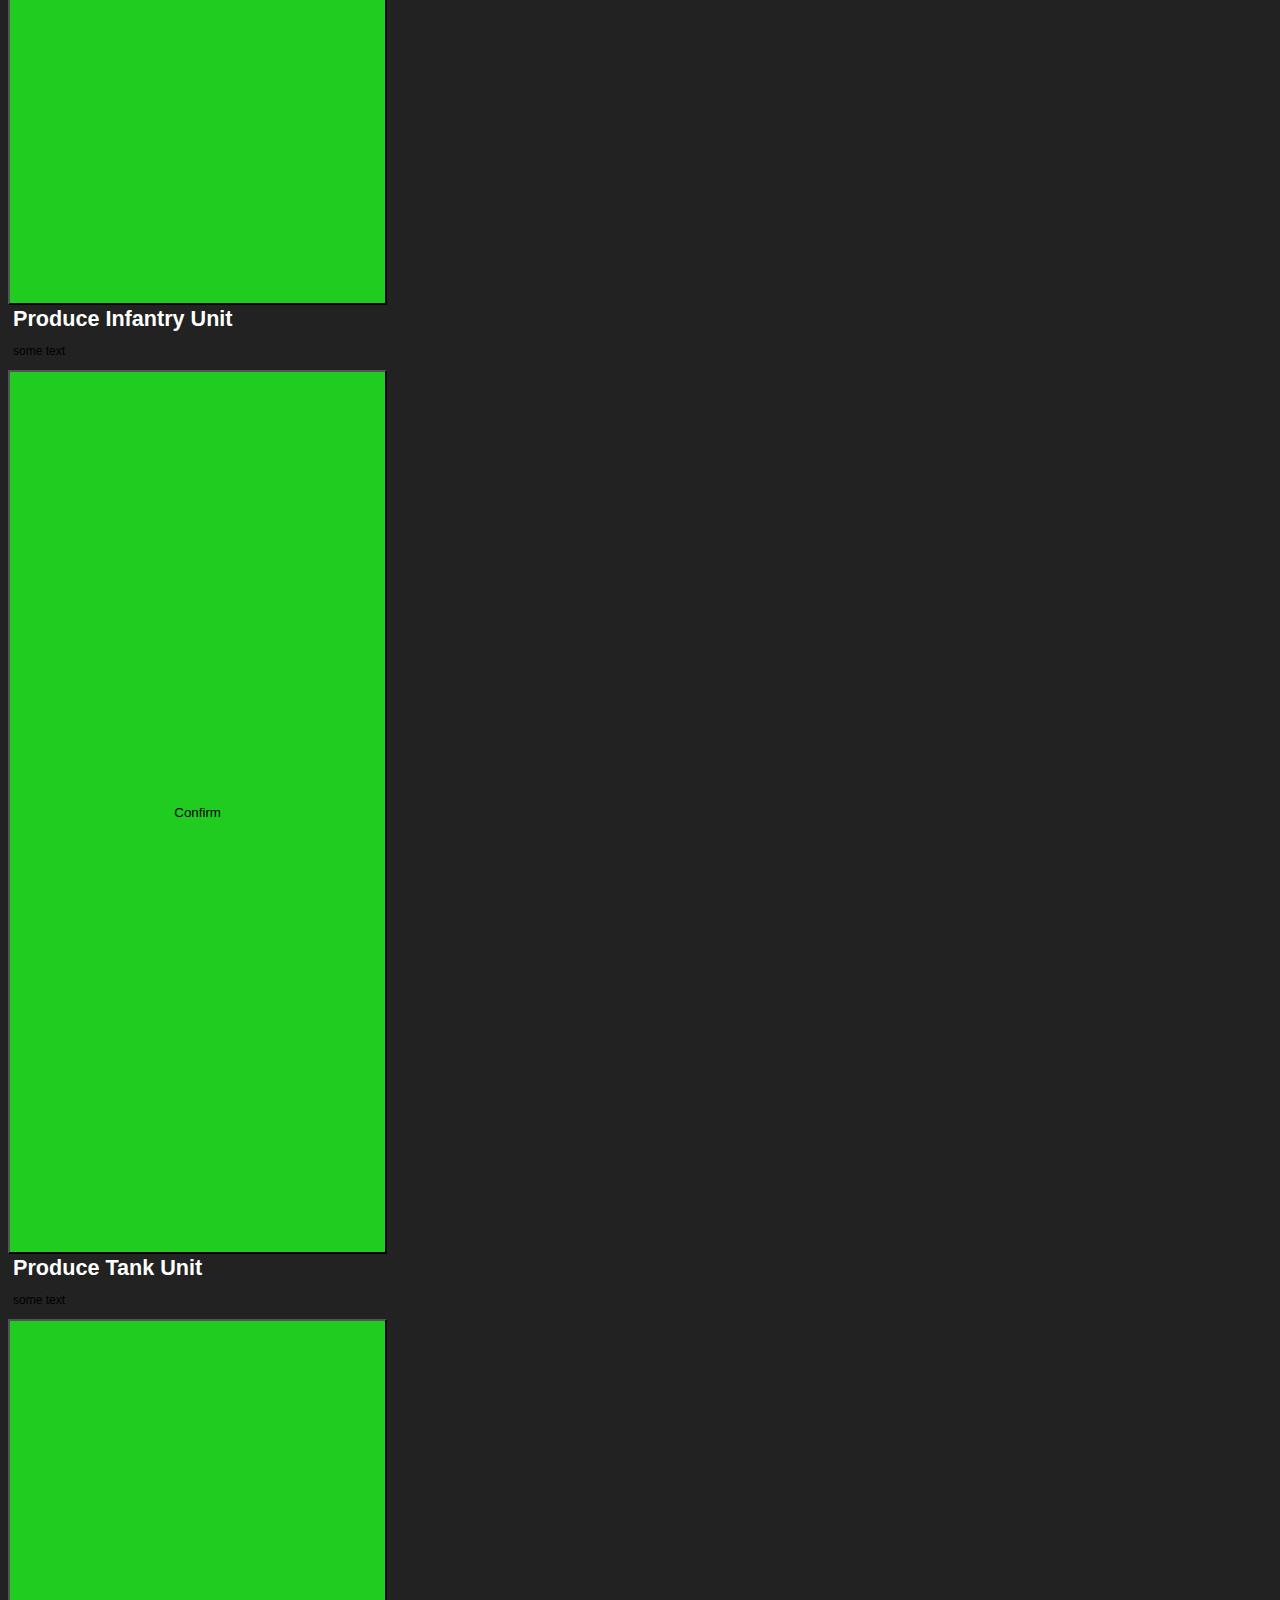
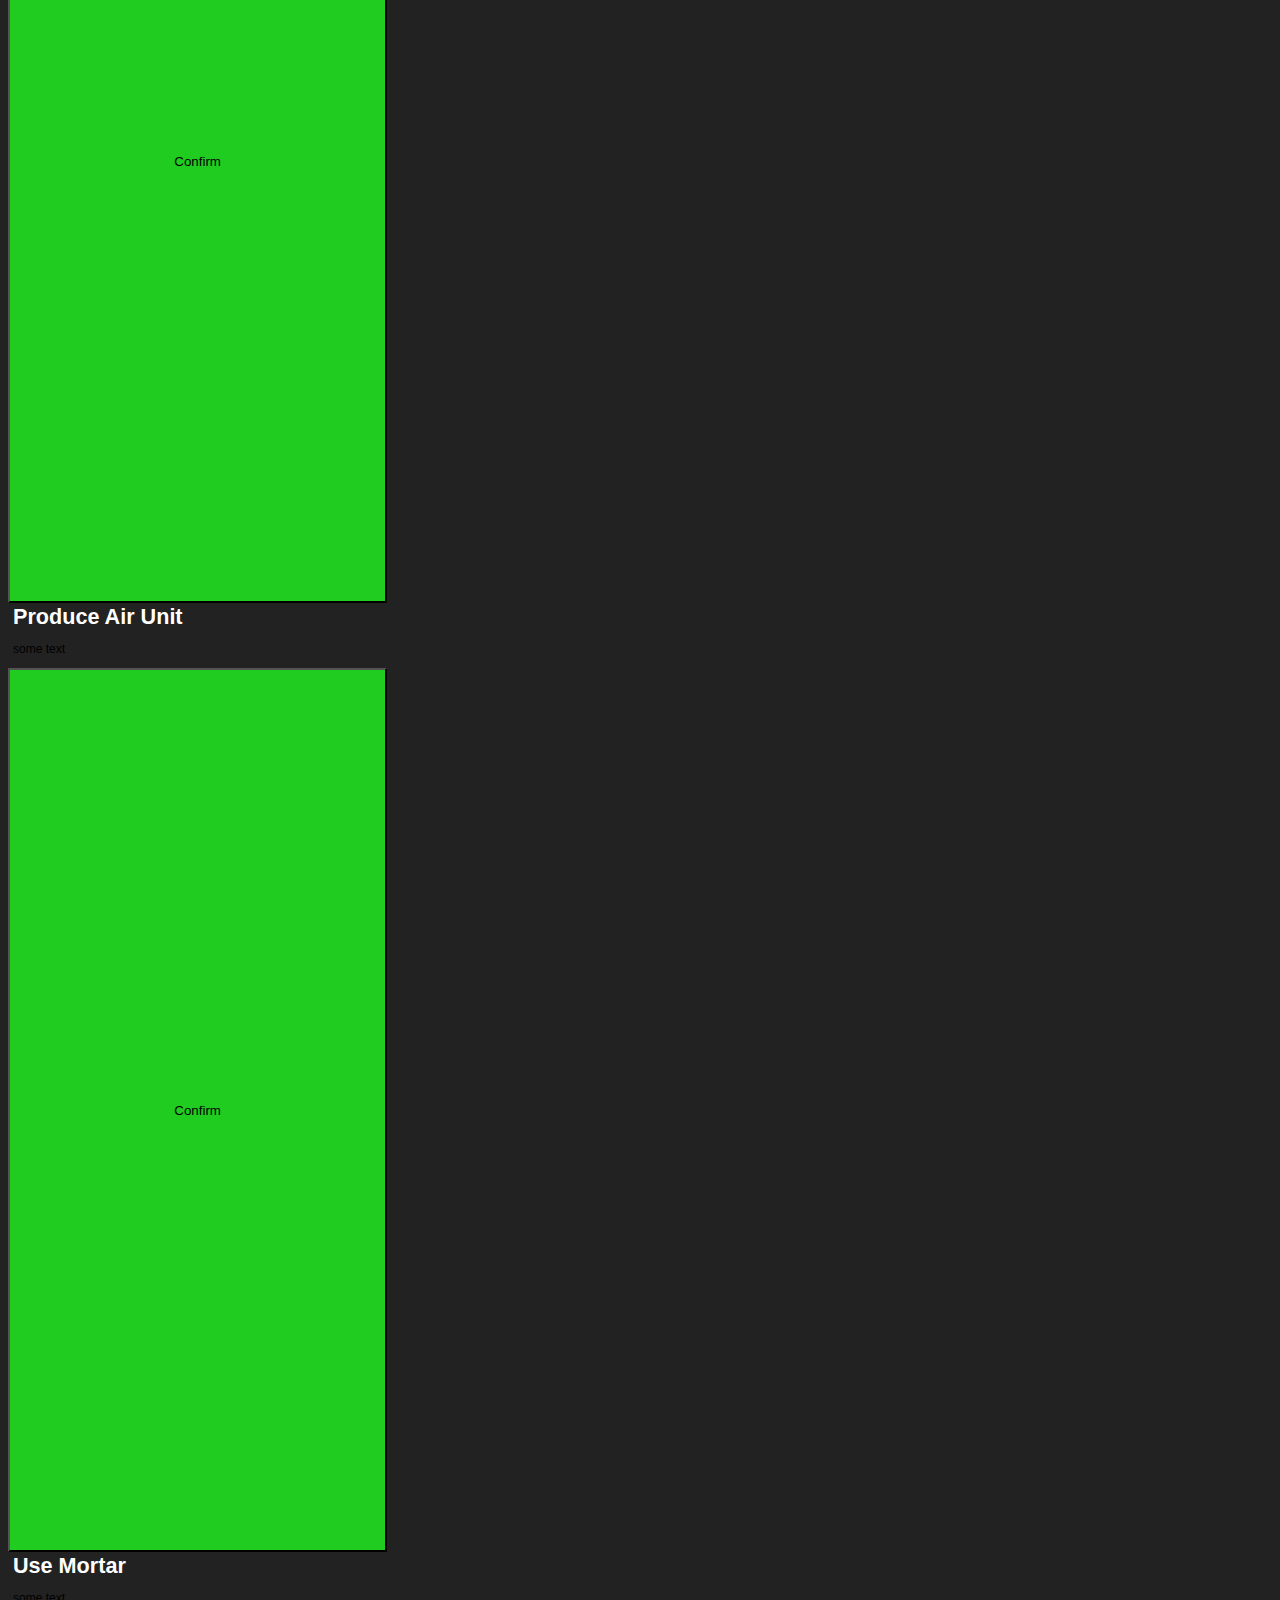
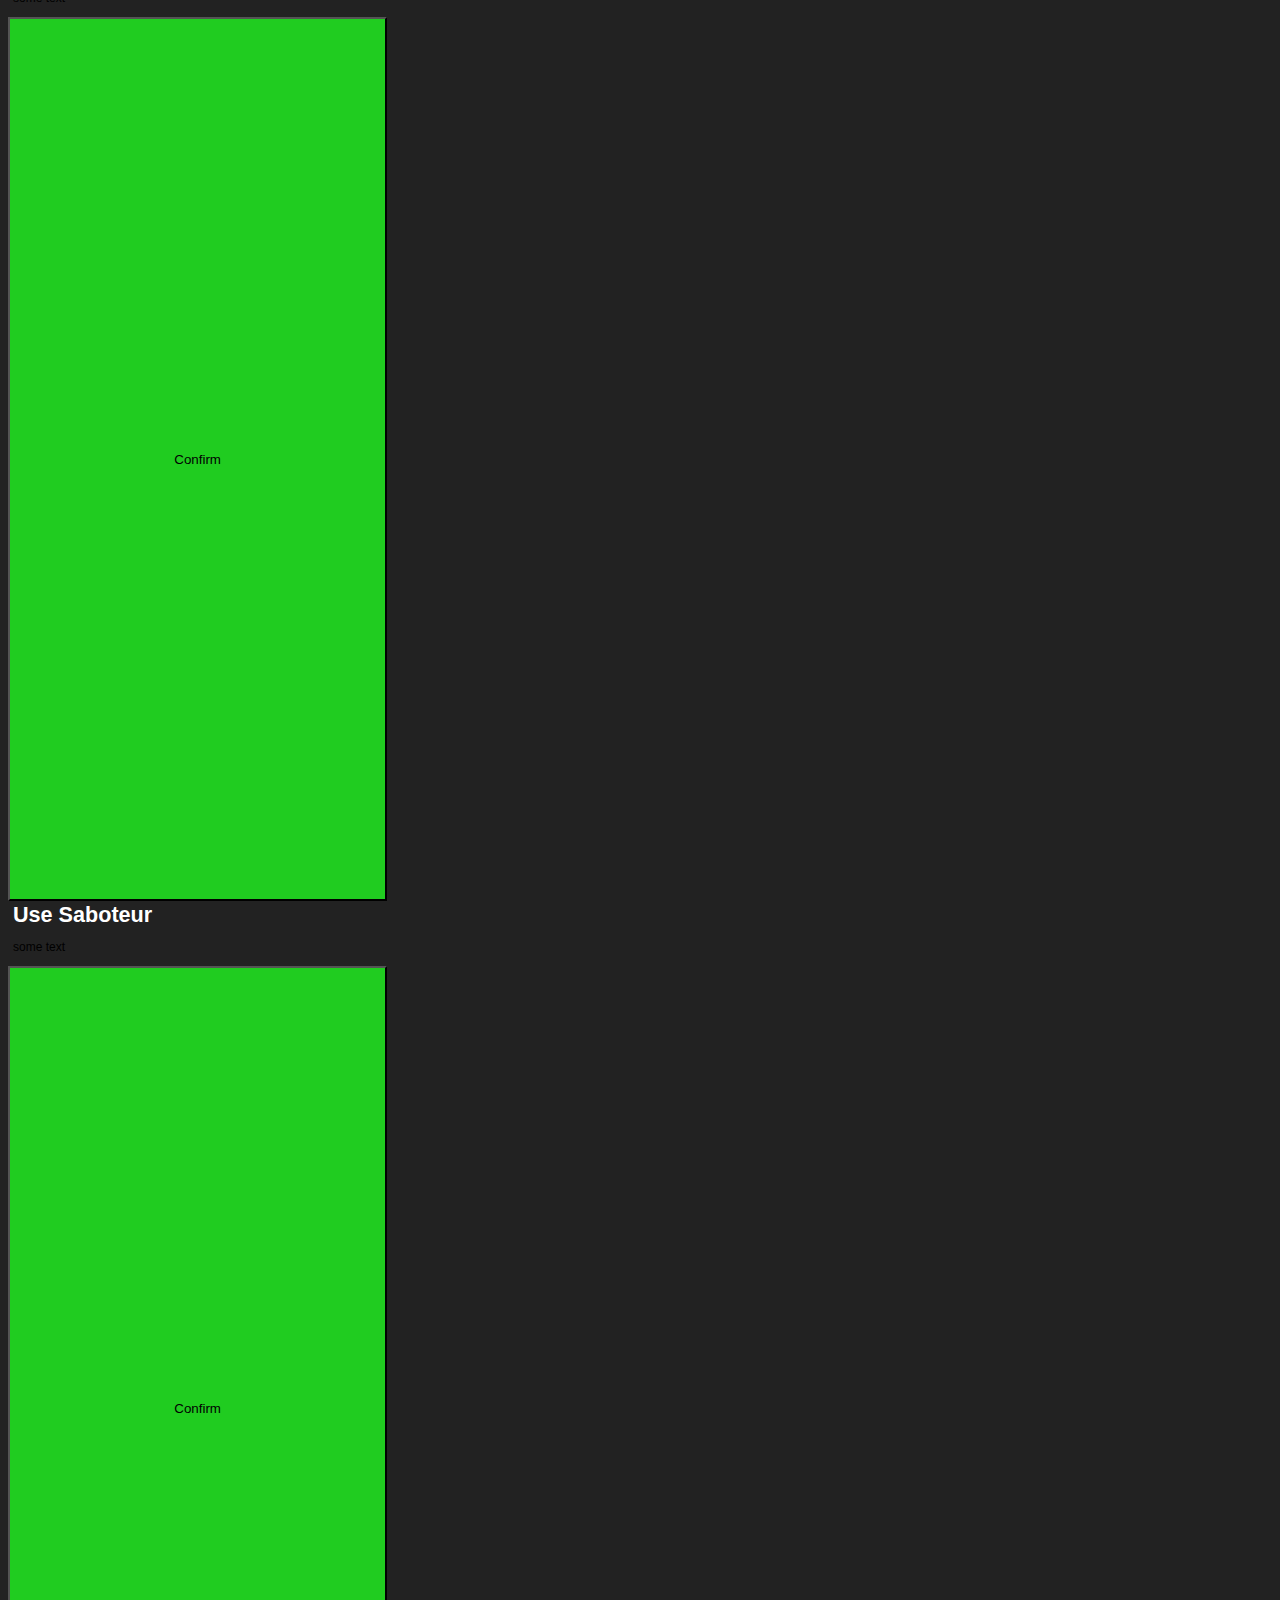
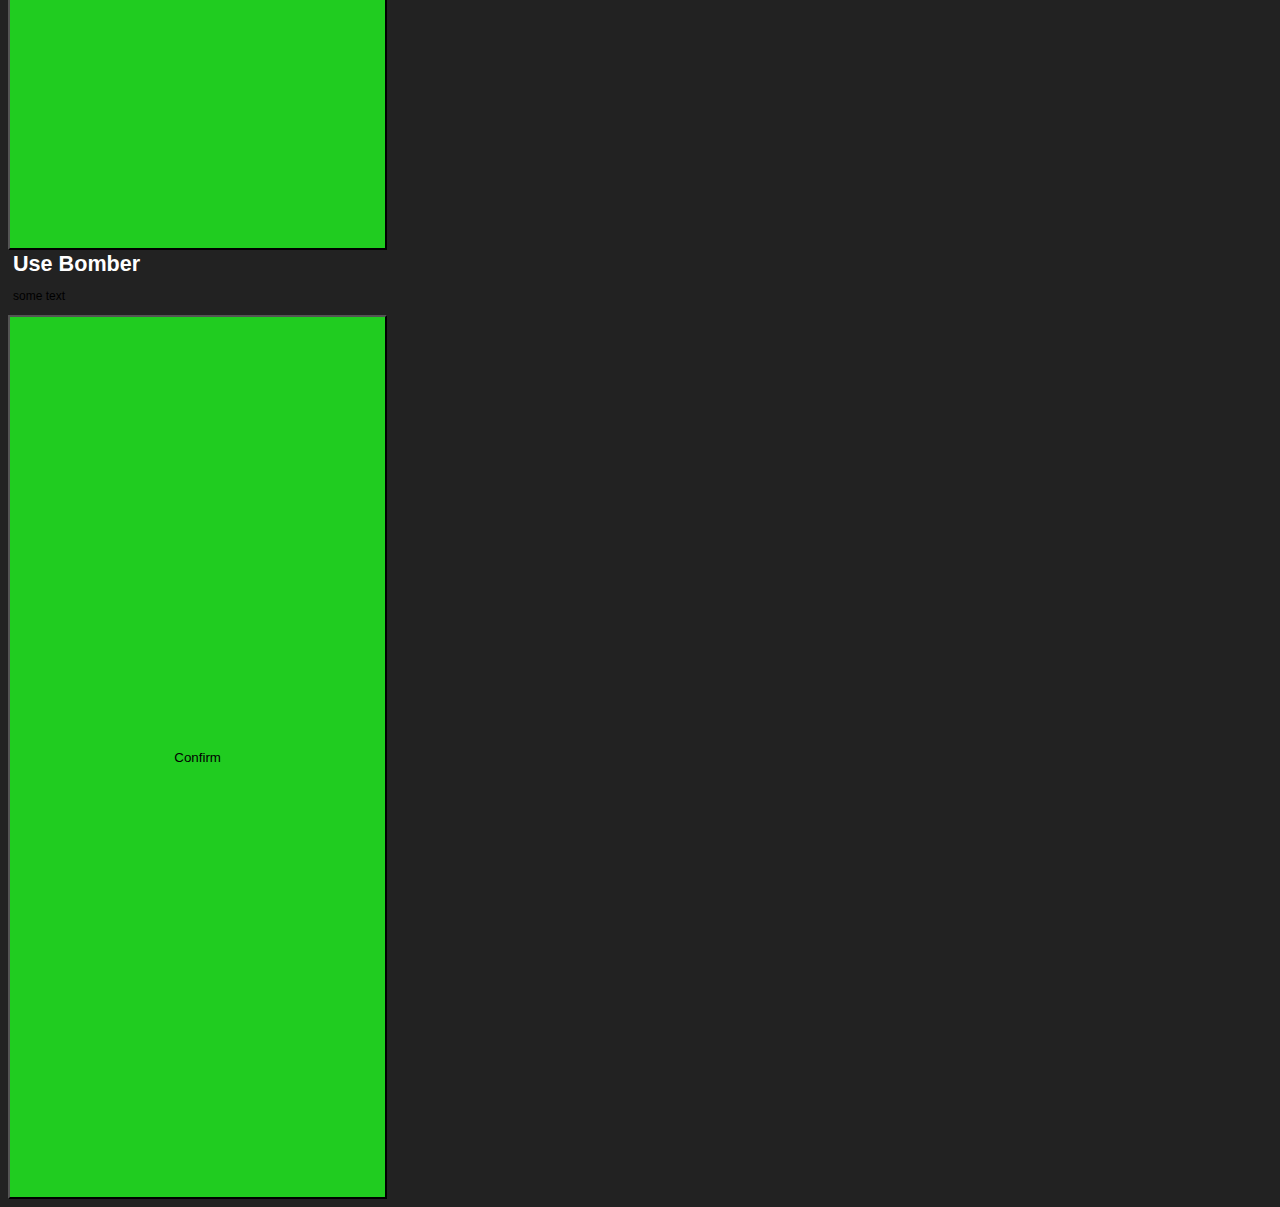
==== commit 2ecd2add: "one page fix" ====
--- a/index.html
+++ b/index.html
@@ -1,129 +1,220 @@
-<!DOCTYPE HTML>
-<html>
-    <head>
-		<title>Their Turn</title>
-        <link rel="stylesheet" href="css/their_style.css" />
-		<meta name="viewport" content="width=device-width, initial-scale=1.0, user-scalable=0, minimum-scale=1.0, maximum-scale=1.0">
-		<meta name="apple-mobile-web-app-capable" content="yes" />
-		<script src="js/phonegap.js"></script>
-		<script type="text/javascript" src="js/iscroll.js"></script>
-		<script type="text/javascript" src="js/jquery.js"></script>
-		<script type="text/javascript">
-			var myScroll;
-			function loaded() {
-				myScroll = new iScroll('wrapper', { hScrollbar: false, vScrollbar: false });
-			}
-			document.addEventListener('touchmove', function (e) { e.preventDefault(); }, false);
-			document.addEventListener('DOMContentLoaded', function () { setTimeout(loaded, 200); }, false);
-		</script>
-		
-		<script type="text/javascript">
-			$(window).load(function(){
-				var qw = $('.que_btn').width();
-				$('.que_btn').css({
-					'height': qw + 'px'
-				});
-				var tw = $('.turn_btn').width();
-				$('.turn_btn').css({
-					'height': tw + 'px'
-				});
-			});
-		</script>
-		
-		<link type='text/css' href='css/basic.css' rel='stylesheet' media='screen' />
-		<script type='text/javascript' src='js/jquery.simplemodal.js'></script>
-		<script type='text/javascript' src='js/basic.js'></script>
-		
-	</head>
-
+<head>
+<title>Test</title>
+<link href="style.css" rel="stylesheet" type="text/css" />
+<meta name="viewport" content="width=device-width, initial-scale=1.0, user-scalable=0, minimum-scale=1.0, maximum-scale=1.0">
+<meta name="apple-mobile-web-app-capable" content="yes" />
+<script src="js/phonegap.js"></script>
+<script type="text/javascript" src="js/iscroll.js"></script>
+<script type="text/javascript" src="js/jquery.js"></script>
+<script type='text/javascript' src='js/jquery.simplemodal.js'></script>
+<script type='text/javascript' src='js/basic.js'></script>
+<script type="text/javascript">
+var myScroll;
+	function loaded() {
+		myScroll = new iScroll('wrapper', { hScrollbar: false, vScrollbar: false });
+	}
+	document.addEventListener('touchmove', function (e) { e.preventDefault(); }, false);
+	document.addEventListener('DOMContentLoaded', function () { setTimeout(loaded, 200); }, false);
+</script>
+
+<script type="text/javascript">
+	$(window).load(function(){
+		var qw = $('.unit_btn').width();
+		$('.unit_btn').css({
+			'height': qw + 'px'
+		});
+		var tw = $('.turn_btn').width();
+		$('.turn_btn').css({
+			'height': tw + 'px'
+		});
+	});
+</script>
+<script type = "text/javascript">
+
+var divArray = 
+["page1", "page2"]; //holds the div data, for showing and hiding the next div.
+function getInput(form, id){
+	var tempId = id;
+	nextPage(tempId);
+}
+
+function nextPage(id)
+{
+	var obj = document.getElementById(id);
+	obj.style.display = "block"; //next page is shown
 	
-	<body>
-	<div id='container'>
-	<div id='content'>
-	<div id='basic-modal'>
-	
-		<header>
-			<h1>Money: 10.000</h1><h3>Turn: 8</h3>
-		</header>
-		
-		<footer>
-			<div id="their_production">
+	for(var i = 0; i < divArray.length; i++)
+	{
+		var elem = document.getElementById(divArray[i]);
+		if(elem != obj)
+		{
+			elem.style.display = "none";
+		}
+	}
+}
+</script>
+</head>
+
+
+
+
+<body>
+<div id='container'>
+<div id='content'>
+<div id='basic-modal'>
+
+<div style = "display:block" id = "page1">
+	<header>
+		<h1>Money: 10.000</h1><h3>Turn: 8</h3>
+	</header>
+	<footer>
+		<div id="your_units">
+			<div id="border-right"></div>
+			<h2>Units:</h2>
+			<div id="wrapper" style="overflow: hidden;">
+				<div id="scroller" style="-webkit-transition: -webkit-transform 0ms; -webkit-transform-origin: 0px 0px; -webkit-transform: translate(0px, 0px) scale(1) translateZ(0px);">
+					<ul id="thelist">
+						<a href='#' class='board_unit1'><div class="unit_btn"><img src="img/unit_3.png"/></div></a>
+						<a href='#' class='board_unit2'><div class="unit_btn"><img src="img/unit_2.png"/></div></a>
+						<div class="unit_btn"><img src="img/unit_2.png"/></div>
+						<div class="unit_btn"><img src="img/unit_1.png"/></div>
+						<div class="unit_btn"><img src="img/unit_3.png"/></div>
+						<div class="unit_btn"><img src="img/unit_1.png"/></div>
+						<div class="unit_btn"><img src="img/unit_1.png"/></div>
+						<div class="unit_btn"><img src="img/unit_3.png"/></div>
+						<div class="unit_btn"><img src="img/unit_2.png"/></div>
+						<div class="unit_btn"><img src="img/unit_2.png"/></div>
+						<div class="unit_btn"><img src="img/unit_1.png"/></div>
+						<div class="unit_btn"><img src="img/unit_3.png"/></div>
+						<div class="unit_btn"><img src="img/unit_1.png"/></div>
+						<div class="unit_btn"><img src="img/unit_1.png"/></div>
+					</ul>
+				</div>
+			</div>
+		</div>
+			
+			
+			<div id="your_turn">
 				<div id="border-right"></div>
-				<h2>Produduce Units:</h2>
-				<a href='#' class='prod1'>
-					<div class="prod_btn">
-						<div class="prod_btn_img"><img src="img/unit_1.png"/></div>
-						<div class="prod_btn_txt_box">
-							<h2>Infantry Unit</h2>
-							<p>Cost: 100</p>
-							<p>Turns: 1</p>
-						</div>
-					</div>
-				</a>
-				<a href='#' class='prod2'>
-					<div class="prod_btn">
-						<div class="prod_btn_img"><img src="img/unit_2.png"/></div>
-						<div class="prod_btn_txt_box">
-							<h2>Tank Unit</h2>
-							<p>Cost: 300</p>
-							<p>Turns: 2</p>
-						</div>
-					</div>
-				</a>
-				<a href='#' class='prod3'>
-					<div class="prod_btn">
-						<div class="prod_btn_img"><img src="img/unit_3.png"/></div>
-						<div class="prod_btn_txt_box">
-							<h2>Air Unit</h2>
-							<p>Cost: 500</p>
-							<p>Turns: 3</p>
-						</div>
-					</div>
-				</a>
+				<h2>Turn:</h2>
+				<div class="your_turn_btn" ><input name="button" type="button" value="End Turn" onClick="getInput(this.form, 'page2')"/></div>
+				<div class="turn_btn"><img src="img/user_2.png"/></div>
+				<div class="turn_btn"><img src="img/user_1.png"/></div>	
 			</div>
 			
-			<div id="their_tactical">
-				<div id="border-right"></div>
-				<h2>Tactical Units:</h2>
-				<a href='#' class='tact1'>
-					<div class="tact_btn">
-						<div class="tact_btn_img"><img src="img/tact_1.png"/></div>
-						<div class="tact_btn_txt_box">
-							<h2>Mortar</h2>
-							<p>Cost: 200</p>
-						</div>
-					</div>
-				</a>
-				<a href='#' class='tact2'>
-					<div class="tact_btn">
-						<div class="tact_btn_img"><img src="img/tact_2.png"/></div>
-						<div class="tact_btn_txt_box">
-							<h2>Saboteur</h2>
-							<p>Cost: 200</p>
-						</div>
-					</div>
-				</a>
-				<a href='#' class='tact3'>
-					<div class="tact_btn">
-						<div class="tact_btn_img"><img src="img/tact_3.png"/></div>
-						<div class="tact_btn_txt_box">
-							<h2>Bomber</h2>
-							<p>Cost: 800</p>
-						</div>
-					</div>
-				</a>		
-			</div>
-			
-			<div id="their_trun">
-				<h2>Turn:</h2>
-				<a href="your.html"><div class="your_turn_btn">Go To Your Turn</div></a>
-				<div class="turn_btn"><img src="img/user_1.png"/></div>
-				<div class="turn_btn"><img src="img/user_2.png"/></div>
-			</div>
-			
-		</footer>
-	</div>
-		<!-- modal content -->
+			
+			
+	</footer>
+</div>
+<div style = "display:none" id = "page2">
+	<header>
+		<h1>Money: 10.000</h1><h3>Turn: 8</h3>
+	</header>
+		
+	<footer>
+		<div id="their_production">
+			<div id="border-right"></div>
+			<h2>Produduce Units:</h2>
+			
+			<a href='#' class='prod1'>
+				<div class="prod_btn">
+					<div class="prod_btn_img"><img src="img/unit_1.png"/></div>
+					<div class="prod_btn_txt_box">
+						<h2>Infantry Unit</h2>
+						<p>Cost: 100</p>
+						<p>Turns: 1</p>
+					</div>
+				</div>
+			</a>
+			
+			<a href='#' class='prod2'>
+				<div class="prod_btn">
+					<div class="prod_btn_img"><img src="img/unit_2.png"/></div>
+					<div class="prod_btn_txt_box">
+						<h2>Tank Unit</h2>
+						<p>Cost: 300</p>
+						<p>Turns: 2</p>
+					</div>
+				</div>
+			</a>
+			
+			<a href='#' class='prod3'>
+				<div class="prod_btn">
+					<div class="prod_btn_img"><img src="img/unit_3.png"/></div>
+					<div class="prod_btn_txt_box">
+						<h2>Air Unit</h2>
+						<p>Cost: 500</p>
+						<p>Turns: 3</p>
+					</div>
+				</div>
+			</a>
+		</div>
+			
+		<div id="their_tactical">
+			<div id="border-right"></div>
+			<h2>Tactical Units:</h2>
+			
+			<a href='#' class='tact1'>
+				<div class="tact_btn">
+					<div class="tact_btn_img"><img src="img/tact_1.png"/></div>
+					<div class="tact_btn_txt_box">
+						<h2>Mortar</h2>
+						<p>Cost: 200</p>
+					</div>
+				</div>
+			</a>
+			
+			<a href='#' class='tact2'>
+				<div class="tact_btn">
+					<div class="tact_btn_img"><img src="img/tact_2.png"/></div>
+					<div class="tact_btn_txt_box">
+						<h2>Saboteur</h2>
+						<p>Cost: 200</p>
+					</div>
+				</div>
+			</a>
+			
+			<a href='#' class='tact3'>
+				<div class="tact_btn">
+					<div class="tact_btn_img"><img src="img/tact_3.png"/></div>
+					<div class="tact_btn_txt_box">
+						<h2>Bomber</h2>
+						<p>Cost: 800</p>
+					</div>
+				</div>
+			</a>		
+			
+		</div>
+			
+		<div id="their_trun">
+			<h2>Turn:</h2>
+			<div class="your_turn_btn"><input name="button" type="button" value="Your Turn" onClick="getInput(this.form, 'page1')"/></div>
+			<div class="turn_btn"><img src="img/user_1.png"/></div>
+			<div class="turn_btn"><img src="img/user_2.png"/></div>
+		</div>
+			
+	</footer>
+</div>
+
+
+
+
+</div>
+
+		<!-- units on the board -->
+		<div id="board_unit1">
+			<h4>Unit Information</h4>
+			<p>some text</p>
+			<button class="simplemodal-close">Ok</button>
+		</div>
+		
+		<div id="board_unit2">
+			<h4>Unit Information</h4>
+			<p>some text</p>
+			<button class="simplemodal-close">Ok</button>
+		</div>
+		
+		<!-- Produce units -->
 		<div id="prod1">
 			<h4>Produce Infantry Unit</h4>
 			<p>some text</p>
@@ -139,6 +230,8 @@
 			<p>some text</p>
 			<button class="simplemodal-close">Confirm</button>
 		</div>
+		
+		<!-- tactical attacks -->
 		<div id="tact1">
 			<h4>Use Mortar</h4>
 			<p>some text</p>
@@ -154,13 +247,15 @@
 			<p>some text</p>
 			<button class="simplemodal-close">Confirm</button>
 		</div>
-
+		
 		<!-- preload the images -->
 		<div style='display:none'>
 			<img src='img/basic/x.png' alt='' />
 		</div>
-	</div>
-	</div>
-	</body>
-
-</html>+
+
+
+</div>
+</div>
+</body>
+</html>
--- a/style.css
+++ b/style.css
@@ -0,0 +1,326 @@
+/*  Main Styles */
+body{
+    background: #222;
+	font-family:Verdana,Arial;
+	font-size:12px;
+	overflow:hidden;
+}
+header{
+    top:0; left:0;
+    height:7%;
+    background-color:#FFFFFF;
+    padding:0;
+    position:absolute;
+    width:100%;
+    text-align:center;
+    color:#000;
+    font-weight:bold;
+}
+
+footer{
+	left:0;
+	top:7%;
+    height:93%;
+    background-color:#FFFFFF;
+    position:absolute;
+    width:100%;
+}
+
+h1{
+	margin: 0px;
+	margin-top: 2px;
+	margin-left: 10%;
+	font-size:1em;
+	float: left;
+}
+
+h2{
+	margin: 0px;
+	margin-top: 1px;
+	margin-left: 5px;
+	font-size:1em;
+	color:#000;
+	text-decoration: none;
+}
+
+
+h3{
+	margin: 0px;
+	margin-top: 2px;
+	margin-right:10%;
+	font-size:1em;
+	float: right;
+}
+
+h4{
+	margin: 0px;
+	margin-top: 1px;
+	margin-left: 5px;
+	font-size:1.8em;
+	color:#FFF;
+	text-decoration: none;
+}
+
+p{
+	margin-left: 5px;
+	font-size:1em;
+	color:#000;
+	text-decoration: none;
+}
+
+#wrapper {
+    position:absolute;
+    z-index:1;
+    top:5%; bottom:0%; left:0;
+    width:100%;
+    overflow:auto;
+}
+
+#main-content {
+    position:absolute;
+    z-index:1;
+    width:100%;
+    padding:0;
+}
+
+/**********design************/
+
+#border-right{
+	width:1px;
+    background-color:#000;
+	height:100%;
+	float:right;
+}
+
+#border-left{
+	width:1px;
+    background-color:#000;
+	height:100%;
+	float:left;
+}
+
+/*********** Their *********/
+#their_production{
+	height:100%;
+	width:40%;
+    background-color:#a8a8a8;
+	float:left;
+}
+
+#their_tactical{
+	height:100%;
+	width:40%;
+    background-color:#a8a8a8;
+	float:left;
+}
+
+#their_trun{
+	height:100%;
+	width:20%;
+    background-color:#a8a8a8;
+	float:left;
+}
+
+/********* Your *********/
+#your_units{
+	height:100%;
+	width:80%;
+    background-color:#a8a8a8;
+	float:left;
+}
+
+
+#your_turn{
+	height:100%;
+	width:20%;
+    background-color:#a8a8a8;
+	float:left;
+}
+
+/*********** Produce **********/
+.prod_btn{
+	width:91%;
+	height:26%;
+	margin-left:2.5%;
+	margin-top:1.7%;
+	float:left;
+	padding:2%;
+    background-color:#FFFFFF;
+}
+
+.prod_btn_img{
+	width:33%;
+	height:100%;
+	float:left;
+}
+
+.prod_btn_txt_box{
+	margin-left:2%;
+	width:65%;
+	height:100%;
+	float:left;
+}
+
+.prod_btn_img img {
+    height:auto;
+    width:100%;
+	float:left;
+	margin:0px;
+}
+
+/************ Tactical ********/
+.tact_btn{
+	width:91%;
+	height:26%;
+	margin-left:2.5%;
+	margin-top:1.7%;
+	float:left;
+	padding:2%;
+    background-color:#FFFFFF;
+}
+
+.tact_btn_img{
+	width:33%;
+	height:100%;
+	float:left;
+}
+
+.tact_btn_txt_box{
+	margin-left:2%;
+	width:65%;
+	height:100%;
+	float:left;
+}
+
+.tact_btn_img img {
+    height:auto;
+    width:100%;
+	float:left;
+	margin:0px;
+}
+
+/******** Turn ******/
+.turn_btn{
+	width:86%;
+	margin-left:5%;
+	margin-top:4.5%;
+	float:left;
+	padding:2%;
+    background-color:#FFFFFF;
+}
+
+.turn_btn img {
+    width:100%;
+    height:100%;
+	float:left;
+	margin:0px;
+}
+
+.your_turn_btn{
+	width:86%;
+	margin-top:4%;
+	margin-left:5%;
+	text-align:center;
+	padding:2%;
+	padding-top:6%;
+	padding-bottom:6%;
+    background-color:#FFFFFF;
+	float:left;
+}
+
+/******* unit *******/
+.unit_btn{
+	width:25.5%;
+	margin-left:3%;
+	margin-bottom:3%;
+	float:left;
+	padding:2%;
+    background-color:#FFFFFF;
+}
+
+.unit_btn img {
+    width:100%;
+    height:100%;
+	margin:0px;
+}
+
+/**** extra ******/
+button{
+    background-color:#20CC20;
+	width:30%;
+	height:100%;
+	left:10px;
+	bottom:10px;
+	padding:10px;
+}
+
+#wrapper {
+	left:0;
+	top:5%;
+	width:80%;
+	float:left;
+}
+
+#scroller {
+	width:100%;
+	padding:0;
+	float:left;
+}
+
+#scroller ul {
+	list-style:none;
+	padding:0;
+	margin:0;
+	width:100%;
+	text-align:left;
+	overflow:hidden;
+}
+
+
+/************** BAsic.css **********/
+#basic-modal-content {display:none;}
+
+#basic2-modal-content {display:none;}
+
+/* Overlay */
+#simplemodal-overlay {background-color:#000;}
+
+/* Container */
+#simplemodal-container {
+	height:70%; 
+	width:70%; 
+	color:#bbb; 
+	background-color:#777; 
+	border:4px solid #bbb; 
+	padding:12px;
+}
+#simplemodal-container .simplemodal-data {
+	padding:8px;
+}
+#simplemodal-container code {
+	background:#141414;
+	border-left:3px solid #65B43D;
+	color:#bbb;
+	display:block;
+	font-size:12px;
+	margin-bottom:12px;
+	padding:4px 6px 6px;
+}
+#simplemodal-container a {
+	color:#ddd;
+}
+#simplemodal-container a.modalCloseImg {
+	background:url(img/basic/x.png) no-repeat;
+	width:25px;
+	height:29px;
+	display:inline;
+	z-index:3200;
+	position:absolute;
+	top:-15px;
+	right:-16px;
+	cursor:pointer;
+}
+#simplemodal-container h3 {
+	color:#84b8d9;
+}
+
